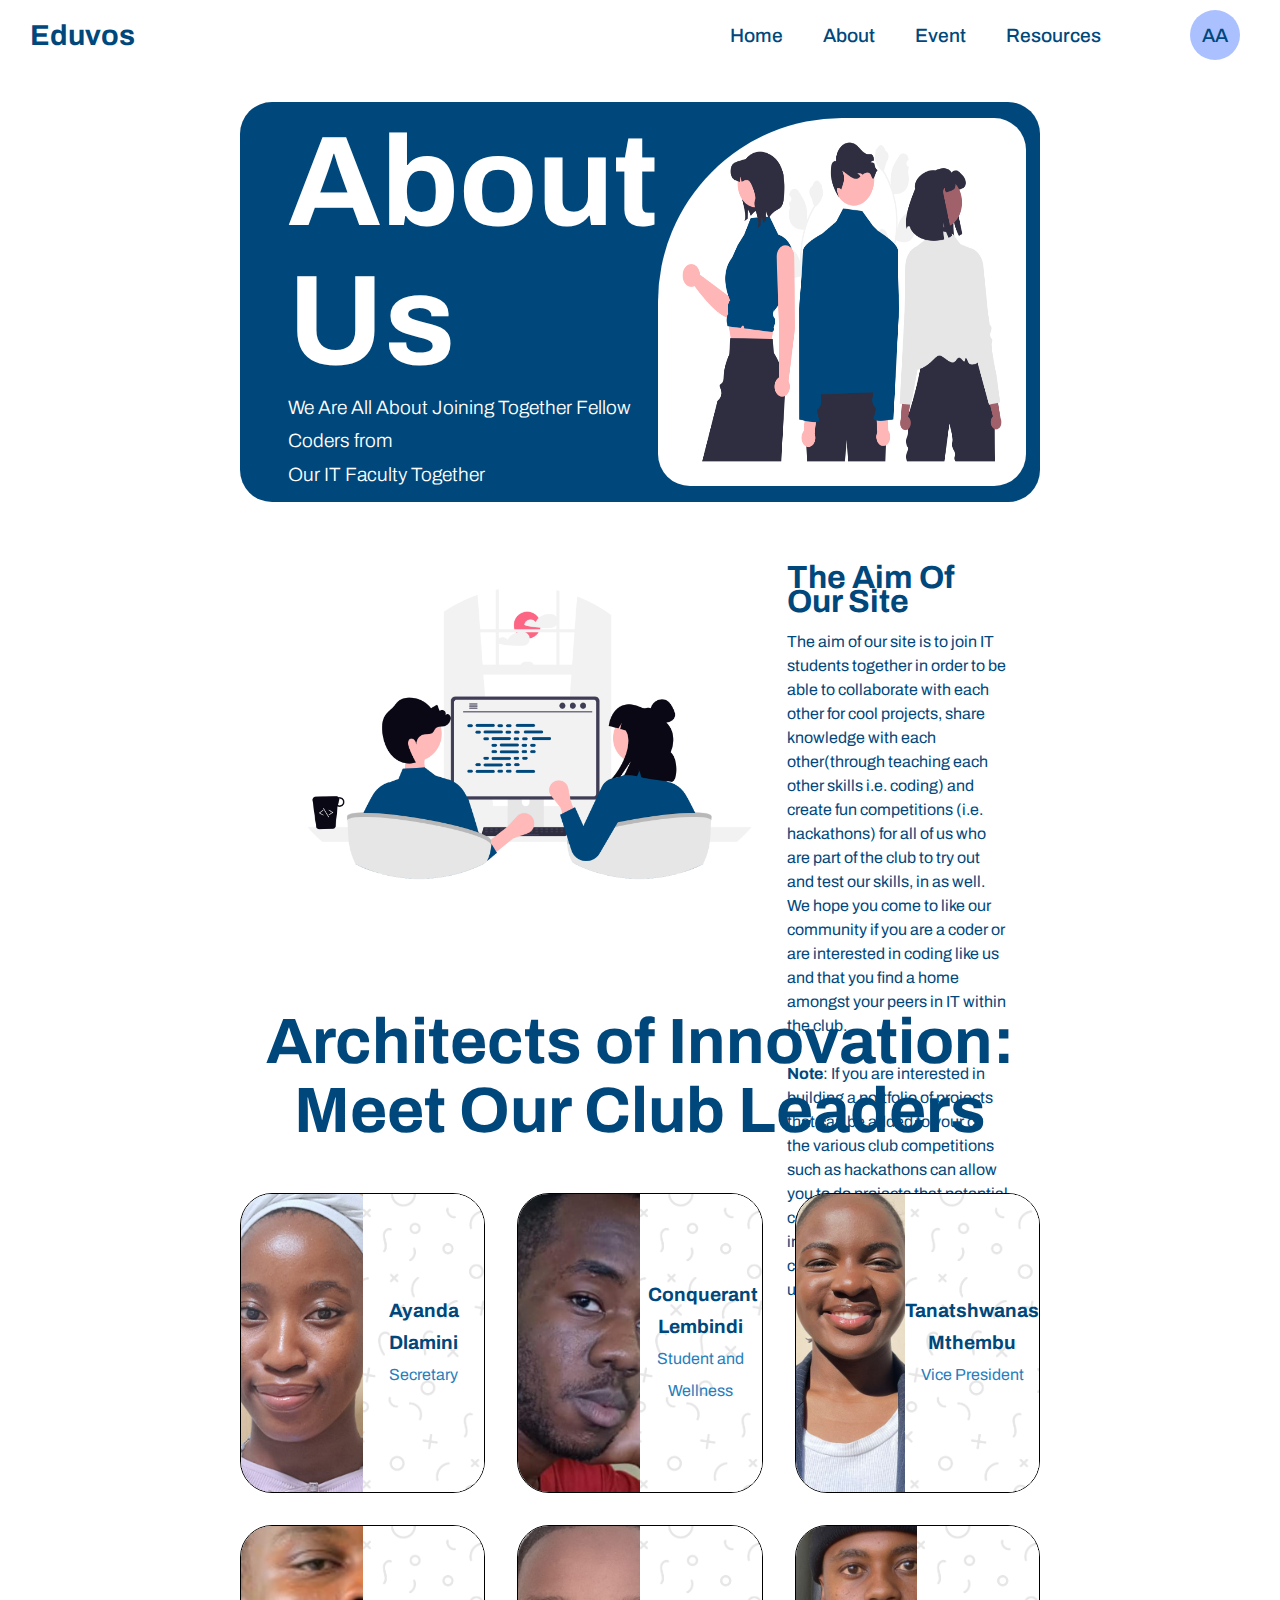
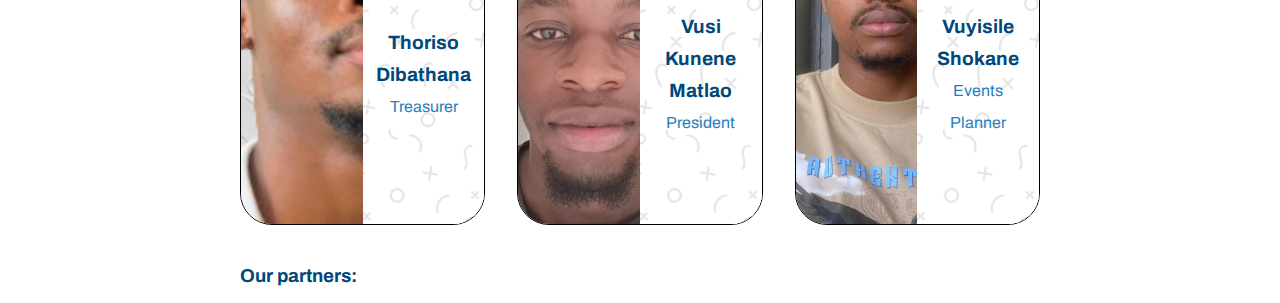
==== About_Page.html @ 93da9a8c "Updated - Leaders Grid Design" ====
<!DOCTYPE html>
<html lang="en">
<head>
    <link rel="preconnect" href="https://fonts.googleapis.com">
    <link rel="preconnect" href="https://fonts.gstatic.com" crossorigin>
    <link href="https://fonts.googleapis.com/css2?family=Archivo:ital,wght@0,100..900;1,100..900&family=Jost:ital,wght@0,100..900;1,100..900&family=Macondo&family=Nunito+Sans:ital,opsz,wght@0,6..12,200..1000;1,6..12,200..1000&family=Pacifico&display=swap" rel="stylesheet">
        <link rel="stylesheet" href="./Styles/Global.css">
        <link rel="stylesheet" href="./Styles/About_Page.css">
        <link href='https://unpkg.com/boxicons@2.1.4/css/boxicons.min.css' rel='stylesheet'>
    
        <meta charset="UTF-8">
        <meta name="viewport" content="width=device-width, initial-scale=1.0">
        <title>Event Page</title>
</head>
<body>
    <!-- This will appear if loading takes a while -->
    <div class="loadingScreen">
        <span class="item1"></span>
        <span class="item2"></span>
        <span class="item3"></span>
        <span class="item4"></span>
    </div>

    <main id="content">
    <!-- The Main Page Navigation -->
    <body>
        
        <header>
            <nav class="main-Navigation">
                <h2 class="logo">Eduvos</h2>
    
                <div class="nav-container">
                    <ul class="desktop-navigation">
                        <a href="./index.html" class="nav-button">Home</a>
                        <a href="./About_Page.html" class="nav-button">About</a>
                        <a href="./Event_Page.html" class="nav-button">Event</a>
                        <a href="./Resource_Page.html" class="nav-button">Resources</a>
                    </ul>
    
                    <div class="userProfile">AA</div>
                </div>
            </nav>
        </header>
    
    <section class="about-section">
        <div class="about-description-wrapper">
            <div class="about-text-container">
                <h1 class="about-h1">About Us</h1>
            <h2 class="about-description"> We Are All About Joining Together Fellow Coders from <br> Our IT Faculty Together</h2>
            </div>
            <img class="about-people-img" src="Resources/Images/about-people.png" alt="">
        </div>
        <div class="aim-description-wrapper">
                <img src="Resources/Images/about-collab.png" alt="image of a group of people coding around a table">
                <div class="aim-text-container">
                    <h3>The Aim Of Our Site</h3>
        
                <p>The aim of our site is to join IT students together in order to be able to collaborate with each other 
                    for cool projects, share knowledge with each other(through teaching each other skills i.e. coding) and
                    create fun competitions (i.e. hackathons) for all of us who are part of the club to try out and test our skills,
                    in as well. We hope you come to like our community if you are a coder or are interested in coding like us
                    and that you find a home amongst your peers in IT within the club.
                </p>
                <!-- use css to underline and wrap the following paragraph tag in a box and add a different font and colour 
                to the info in the tag below-->
                <br>
                <p><b>Note</b>: If you are interested in building a portfolio of projects that can be added to your cv the various
                    club competitions such as hackathons can allow you to do projects that potential companies might
                    like. If you are interested in entering any of the competitions that are upcoming, 
                    <a class="event-link" href="./Event_Page.html" >please click this link.</a>
                </p>
                </div>
        </div>
    
        <div class="leaders-display-section">
            <h2>Architects of Innovation: <br> Meet Our Club Leaders</h2>
    <!-- Please edit the structure of the following images below into rows and columns so that it looks tidier-->
           <div class="leaders-grid-wrapper">
                <div class="club-member">
                    <div class="club-member-info">
                        <p class="club-member-name">
                            Ayanda Dlamini
                        </p>
                        <p class="role">
                            Secretary
                        </p>
                    </div>
                    <div class="leader-image-container">
                        <img src="./Resources/Images/Ayanda Dlamini - Secretary.jpeg" alt="Ayanda Dlamini, Secratary">
                   </div>
                </div>
                <div class="club-member">
                    <div class="club-member-info">
                        <p class="club-member-name">
                            Conquerant Lembindi
                        </p>
                        <p class="role">
                            Student and Wellness
                        </p>
                    </div>
                    <div class="leader-image-container">
                        <img src="./Resources/Images/Conquerant Lembindi - Student and Wellness.jpeg" alt="Conquerant Lembindi, Student and Wellness">
                   </div>
                </div>
                <div class="club-member">
                    <div class="club-member-info">
                        <p class="club-member-name">
                            Tanatshwanashe Mthembu
                        </p>
                        <p class="role">
                            Vice President
                        </p>
                    </div>
                    <div class="leader-image-container">
                        <img src="./Resources/Images/Tanatswanashe Mthembu - Vice President.jpeg" alt="Tanatshwanashe Mthembu, Vice President">
                   </div>
                </div>
                <div class="club-member">
                    <div class="club-member-info">
                        <p class="club-member-name">
                            Thoriso Dibathana
                        </p>
                        <p class="role">
                            Treasurer
                        </p>
                    </div>
                    <div class="leader-image-container">
                        <img src="./Resources/Images/Thoriso Dibatana - Treasurer.jpeg" alt="Thoriso Dibathana, Treasurer">
                   </div>
                </div>
                <div class="club-member">
                    <div class="club-member-info">
                        <p class="club-member-name">
                            Vusi Kunene Matlao
                        </p>
                        <p class="role">
                            President
                        </p>
                    </div>
                    <div class="leader-image-container">
                        <img src="./Resources/Images/Vusi Kunene Matlou - President.jpeg" alt="Vusi Kunene Matlao, President">
                   </div>
                </div>
                <div class="club-member">
                    <div class="club-member-info">
                        <p class="club-member-name">
                            Vuyisile Shokane
                        </p>
                        <p class="role">
                            Events Planner
                        </p>
                    </div>
                    <div class="leader-image-container">
                        <img src="./Resources/Images/Vuyisile Shokane - Events Planner.jpeg" alt="Vuyisile Shokane, Events Planner">
                   </div>
                </div>
           </div>
        </div>
        <div>
          <h3>Our partners:</h3><br>
          <!--Add our images of Eduvos Uni's partners in the form of Lee's carousel so that it looks aestetically clean-->
          <!-- <a href="https://www.awsacademy.com/login?ec=302&startURL=%2F" target="_blank" >
            <img src="./Resources/Images/image.jpg" alt="AWS Academy Logo"></a>
    
            <a href="https://www.accaglobal.com/gb/en.html" target="_blank"> <img src="./Resources/Images/ACCA Gold Partner.png" alt="Logo of ACCA Gold"></a>
    
            <a href="https://www.aicpa-cima.com/" target="_blank"> <img src="./Resources/Images/CIMA Partner.jpg" alt="Logo of Cima"></a>
    
            <a href="https://www.comptia.org/" target="_blank"> <img src="./Resources/Images/CompTia Partner.jpg" alt="Logo of Comptia"></a>
    
            <a href="https://www.iab.org.uk/" target="_blank"> <img src="./Resources/Images/iab Partner.jpg" alt="Logo of iab"></a>
    
            <a href="https://www.icitp.org.za/" target="_blank"> <img src="./Resources/Images/ICITP Partner.png" alt="Logo of ICTITP"></a>
    
            <a href="https://www.iitpsa.org.za/" target="_blank"> <img src="./Resources/Images/IITPSA Partner.png" alt="Logo of IITPSA"></a>
    
            <a href="https://www.accaglobal.com/africa/en.html" target="_blank"> <img src="./Resources/Images/ACCA Sponsor.png" alt="Logo of ACCA sponsor"></a> -->
        </div>
    </main>
    </section>

    <ul class="mobile-navigation">
        <a href="./index.html"><i class='bx bxs-home-alt-2'></i></a>
        <a href="./About_Page.html"><i class='bx bxs-book-reader'></i></a>
        <a href="./Event_Page.html"><i class='bx bxs-calendar-event'></i></a>
        <a href="./Resource_Page.html"><i class='bx bxs-widget'></i></a>
    </ul>
</body>
<script type="module" src="./Scripts/Global.js"></script>
<script type="module" src="./Scripts/Home_Page.js"></script>
</html>
---- Styles/Global.css ----
:root{
    --primary-color: #00487C;
    --secondary-color: #267EBD;
    --tertiary-color: #4BB3FD;
    --quaternary-color: #D7EBBA;
    --quinary-color: #f5ffca;
    --senary-color: #feffb4;

    --primary-color-dark: #00223A;
    --mid-secondary-color:#002743;
}

*{
    margin: 0;
    padding: 0;
}

a{
    text-decoration: none;
    color: inherit;
}

body{
    color: var(--primary-color);
    font-family: archivo;
    justify-content: center;

}

::-webkit-scrollbar{
    background: var(--primary-color);
    width: 12px;
}

::-webkit-scrollbar-thumb{
    background: var(--primary-color-dark);
}


header{
    width: 100%;
}

nav{
    display: flex;
    justify-content: space-between;
    align-items: center;

    color: var(--primary-color);
    font-size: 1.2em;
    font-weight: 500;

    width: 100%;
    height: 70px;
}

nav h2{
    padding-left: 30px;
}

nav ul{
    display: flex;
    height: 100%;
    list-style: none;
    gap: 20px;
    align-items: center;
}

nav ul a{
    position: relative;
    align-content: center;

    color: inherit;
    text-decoration: none;
    padding: 10px;
    cursor: pointer;
    height: 100%;

    overflow: hidden;
}

nav ul a:before{
    content: "";

    position: absolute;
    bottom: 0;
    left: -100%;
    width: 100%;
    height: 4px;
    background: var(--primary-color);

    transition: 0.5s;
}

nav ul a:after{
    content: "";

    position: absolute;
    bottom: 5px;
    left: 100%;
    width: 100%;
    height: 4px;
    background: var(--tertiary-color);

    transition: 0.5s;
}

nav ul a:hover:before,
nav ul a:hover:after{
    left: 0;
    transition: 0.5s;
}

.nav-container{
    display: flex;
    justify-content: space-around;
    /* background: red; */
    align-items: center;
    width: 600px;
    height: 100%;
}

nav .userProfile{
    background: #abc0ff;
    text-align: center;
    align-content: center;
    height: 50px;
    width: 50px;
    border-radius: 50%
}

.mobile-navigation,
.mobile-welcome-Section{
    display: none;
}
/* ---------------------------------------------------------------- */


.loadingScreen{
    position: fixed;
    background: white;
    width: 100%;
    height: 100vh;
    align-content: center;
    justify-items: center;

    z-index: 100;
}

span{
    position: absolute;
    left: 50%;

    display: block;
    width: 20px;
    height: 20px;
    border-radius: 50%;

    animation: load 2s infinite ease-in-out;
}

.item1{
    background: var(--primary-color);
    animation-delay: -1.5s;
}

.item2{
    background: var(--primary-color-dark);
    animation-delay: -1s;
}

.item3{
    background: var(--primary-color);
    animation-delay: -0.5s;
}

.item4{
    background: var(--primary-color-dark);
    animation-delay: 0s;
}

@keyframes load {
    0%{
        transform: translate(0%);
        border-radius: 50%;
    }
    25%{
        transform: translate(150%) scale(0.5);
        border-radius: 0%;
    }
    50%{
        transform: translate(150%, 150%);
        border-radius: 50%;
    }
    75%{
        transform: translate(0, 150%) scale(0.5);
        border-radius: 0%;
    }
}

/* ------------------------------------------------------ */

@media (width <= 500px){

    body {
        padding-bottom: 16dvh;
    }

    nav{
        position: static;
        display: none;
    }

    nav h2,
    nav .userProfile{
        display: none;
    }

    .desktop-navigation{
        display: none;
    }

    .mobile-navigation {
        position: fixed;
        bottom: 0%;
        left: 0;
        width: 100dvw;
        height: 10dvh;
        background: #ffffff;
        display: flex;
        gap: 5px;
        transition: 2s;
        z-index: 1000; 
    }

    /* Space out the icons */
    .mobile-navigation a {
        width: 100%;
        height: 100%;
        display: flex;
        align-items: center;
        justify-content: center;
        text-align: center;
        font-size: 2em;
    }

    nav ul a::before,
    nav ul a::after{
        display: none;
    }

}
---- Styles/About_Page.css ----
*{
    box-sizing: border-box;
    /* border: 1px solid red; */
}

body{
    width: 100%;
    overflow-x: hidden;
}


.about-section{
    width: 100%;
    padding-inline: 15rem;
    margin-top: 2rem;
    grid-area: 2rem;
    height: 100vh;
}

.about-h1{
    font-size: 8rem;
}

.about-description-wrapper{
    display: flex;
    width: 100%;
    height: 400px;
    justify-content: space-between;
    align-items: center;
    background-color: var(--primary-color);
    color: #fff;
    border-radius: 2rem;
    padding: 1rem;
    padding-left: 3rem;
}

.about-text-container{
    display: flex;
    flex-direction: column;
}

.about-people-img {
    position: relative;
    display: block;
    max-width: 100%;
    height: 100%;
    aspect-ratio: 1;
    border-radius: 50% 2rem 2rem;
}

.event-link{
    color: var(--secondary-color);
}

.about-description{
    font-weight: 300;
    line-height: 2.1rem;
    font-size: 1.2rem;
}

.aim-description-wrapper{
    height: 400px;
    display: flex;
    justify-content: space-between;
    padding: 2rem;
    margin-top: 2rem;
}

.aim-text-container{
    line-height: 1.5rem;
}

.aim-text-container h3{
    font-size: 2rem;
    margin-bottom: 1rem;
}
.leaders-grid-wrapper{
    width: 100%;
    display: grid;
    grid-template-columns: repeat(3, 1fr);
    grid-template-rows: repeat(2, 300px);
    justify-items: center;
    gap: 2rem;
}

.leaders-display-section{
    display: flex;
    flex-direction: column;
    justify-content: center;
    align-items: center;
    width: 100%;
    margin-top: 2rem;
    height: 100vh;
    /* scroll-snap-align: start; */
}

.leaders-display-section h2{
    font-size: 4rem;
    text-align: center;
    margin-bottom: 3rem;
}

.club-member{
    width: 100%;
    height: 100%;
    display: flex;
    position: relative;
    border: 1px solid #000;
    overflow: hidden;
    border-radius: 2rem;
}

.club-member:nth-child(3) .leader-image-container{
    width: 45%;
}

.club-member:nth-child(3) .club-member-info{
    max-width: 55%;
    padding: 0;
}

.leader-image-container{
    overflow: hidden;
    position: absolute;
    width: 50%;
    height: 100%;
    top: 0;
    left: 0;
    display: flex;
    justify-content: center;
    align-items: center;
}

.club-member-info{
    position: absolute;
    max-width: 50%;
    height: 100%;
    top: 0;
    right: 0;
    display: flex;
    flex-direction: column;
    justify-content: center;
    align-items: center;
    color: #fff;
    padding: 0.5rem;
    line-height: 2rem;
    text-align: center;
    text-wrap: wrap;
    background-image: url(/Resources/Images/about-doodle.png);
    background-position: center;
    background-size: cover;
    background-blend-mode: lighten;
}

.club-member-info::before{
    position: absolute;
    content: "";
    inset: 0;
    background-color: #fff;
    opacity: 0.9;
    z-index: 1;
}

.club-member-name{
    color: var(--primary-color);
    font-weight: 700;
    font-size: larger;
    width: 100%;
    z-index: 5;
}

.role{
    color: var(--secondary-color);
    z-index: 5;
}

.leader-image-container img{
    object-fit: cover;
    transform: scale(0.4);
}
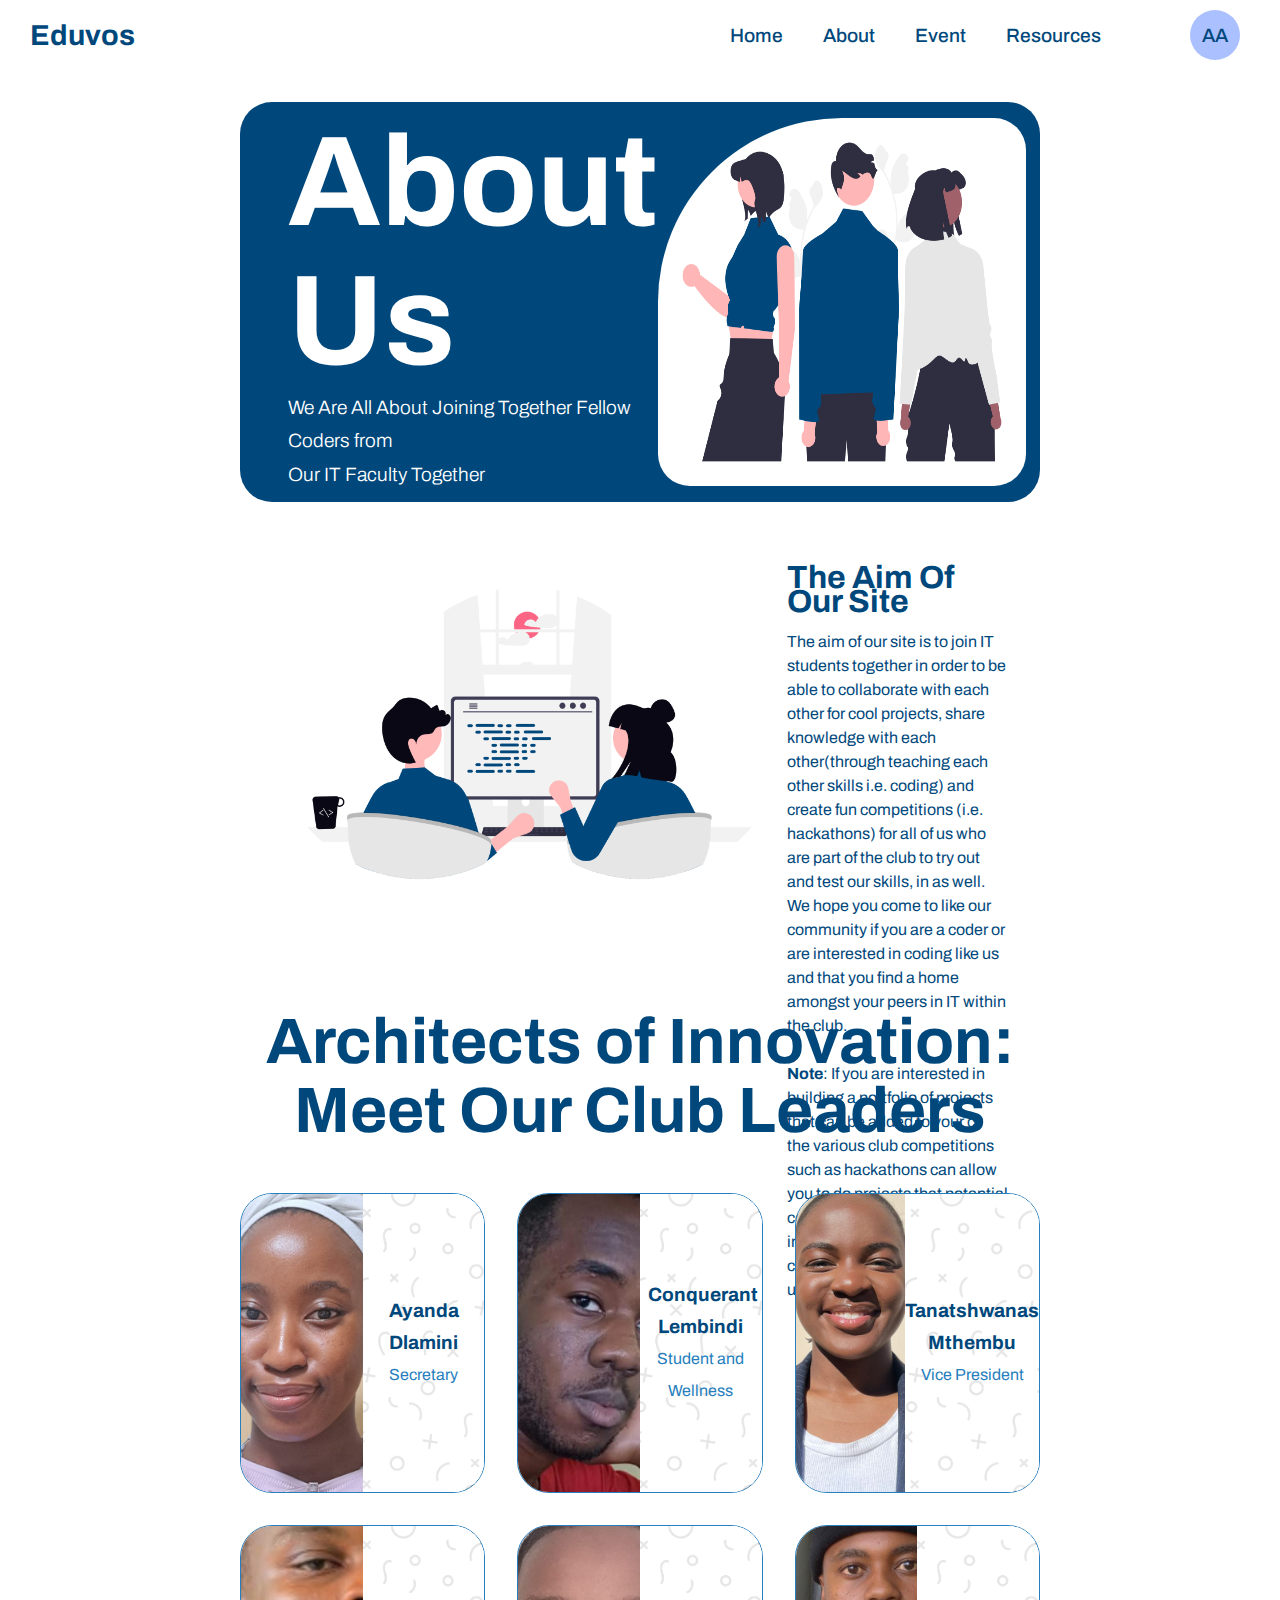
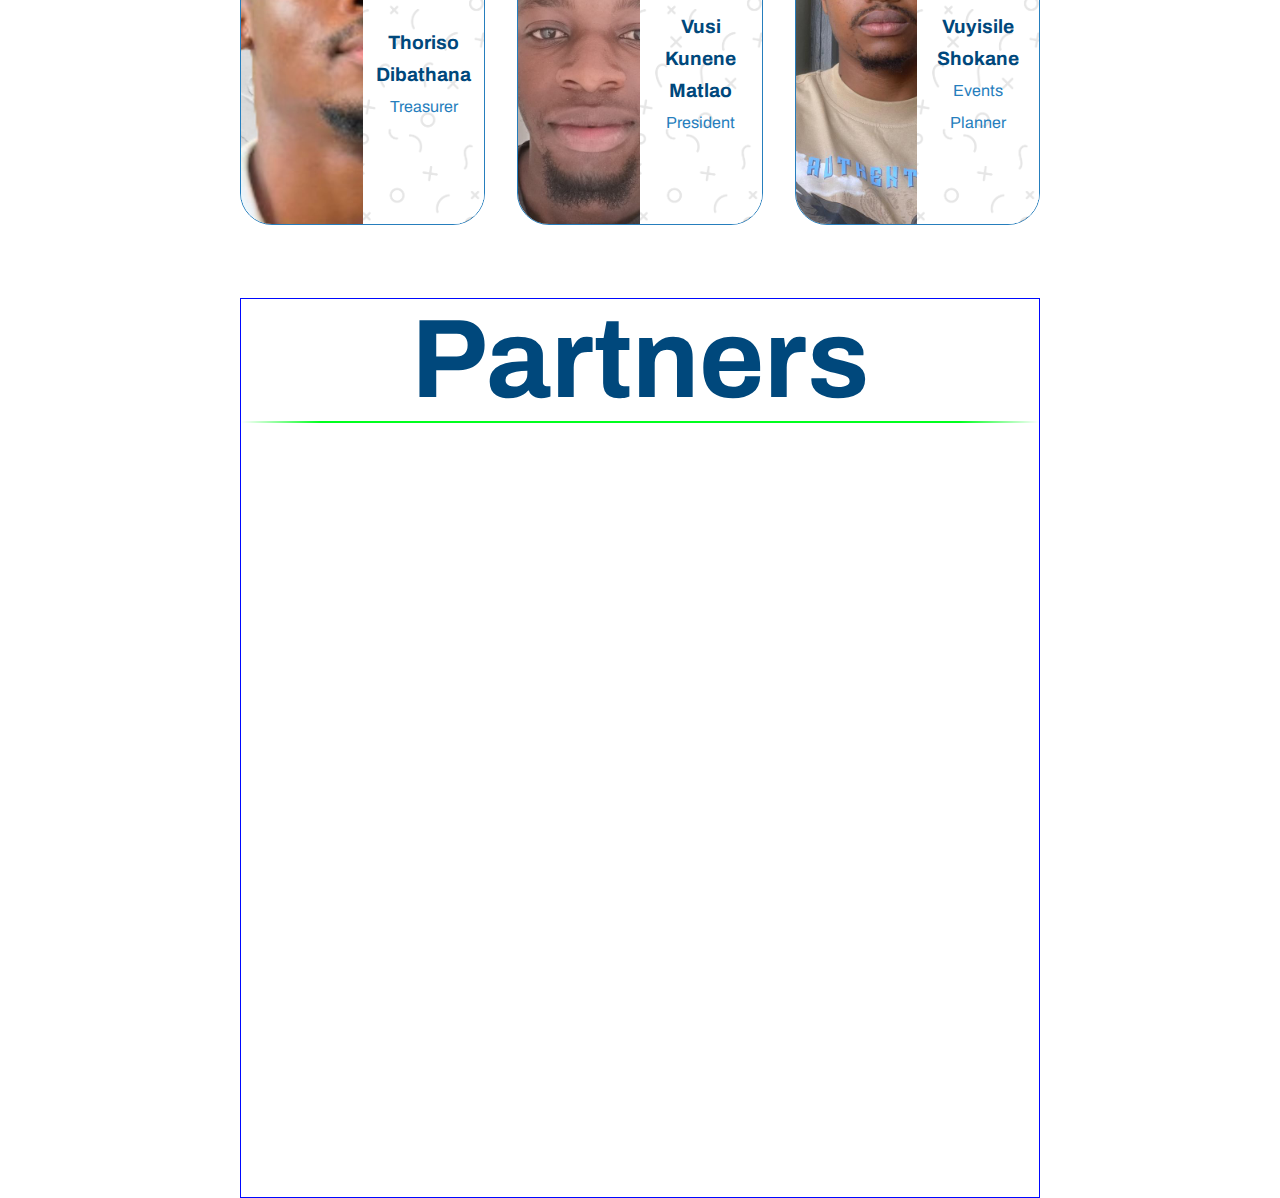
==== commit ce779c10: "Added - Sponsors" ====
--- a/About_Page.html
+++ b/About_Page.html
@@ -157,26 +157,37 @@
                 </div>
            </div>
         </div>
-        <div>
-          <h3>Our partners:</h3><br>
-          <!--Add our images of Eduvos Uni's partners in the form of Lee's carousel so that it looks aestetically clean-->
-          <!-- <a href="https://www.awsacademy.com/login?ec=302&startURL=%2F" target="_blank" >
-            <img src="./Resources/Images/image.jpg" alt="AWS Academy Logo"></a>
-    
-            <a href="https://www.accaglobal.com/gb/en.html" target="_blank"> <img src="./Resources/Images/ACCA Gold Partner.png" alt="Logo of ACCA Gold"></a>
-    
-            <a href="https://www.aicpa-cima.com/" target="_blank"> <img src="./Resources/Images/CIMA Partner.jpg" alt="Logo of Cima"></a>
-    
-            <a href="https://www.comptia.org/" target="_blank"> <img src="./Resources/Images/CompTia Partner.jpg" alt="Logo of Comptia"></a>
-    
-            <a href="https://www.iab.org.uk/" target="_blank"> <img src="./Resources/Images/iab Partner.jpg" alt="Logo of iab"></a>
-    
-            <a href="https://www.icitp.org.za/" target="_blank"> <img src="./Resources/Images/ICITP Partner.png" alt="Logo of ICTITP"></a>
-    
-            <a href="https://www.iitpsa.org.za/" target="_blank"> <img src="./Resources/Images/IITPSA Partner.png" alt="Logo of IITPSA"></a>
-    
-            <a href="https://www.accaglobal.com/africa/en.html" target="_blank"> <img src="./Resources/Images/ACCA Sponsor.png" alt="Logo of ACCA sponsor"></a> -->
-        </div>
+        <section class="partners-section">
+            <h1 class="partners-title">Partners</h1>
+                <div class="carousel">
+                    <div class="carousel-container">
+                        <div class="carousel-slide" style="--position: 1">
+                            <a href="https://www.awsacademy.com/login?ec=302&startURL=%2F" target="_blank" ><img src="./Resources/Images/image.jpg" alt="AWS Academy Logo"></a>
+                        </div>
+                        <div class="carousel-slide"  style="--position: 2">
+                            <a href="https://www.accaglobal.com/gb/en.html" target="_blank"> <img src="./Resources/Images/ACCA Gold Partner.png" alt="Logo of ACCA Gold"></a>
+                        </div>
+                        <div class="carousel-slide"  style="--position: 3">
+                            <a href="https://www.aicpa-cima.com/" target="_blank"> <img src="./Resources/Images/CIMA Partner.jpg" alt="Logo of Cima"></a>
+                        </div>
+                        <div class="carousel-slide"  style="--position: 4">
+                            <a href="https://www.comptia.org/" target="_blank"> <img src="./Resources/Images/CompTia Partner.jpg" alt="Logo of Comptia"></a>
+                        </div>
+                        <div class="carousel-slide"  style="--position: 5">
+                            <a href="https://www.iab.org.uk/" target="_blank"> <img src="./Resources/Images/iab Partner.jpg" alt="Logo of iab"></a>
+                        </div>
+                        <div class="carousel-slide"  style="--position: 6">
+                            <a href="https://www.icitp.org.za/" target="_blank"> <img src="./Resources/Images/ICITP Partner.png" alt="Logo of ICTITP"></a>
+                        </div>
+                        <div class="carousel-slide"  style="--position: 7">
+                            <a href="https://www.iitpsa.org.za/" target="_blank"> <img src="./Resources/Images/IITPSA Partner.png" alt="Logo of IITPSA"></a>
+                        </div>
+                        <div class="carousel-slide"  style="--position: 8">
+                            <a href="https://www.accaglobal.com/africa/en.html" target="_blank"> <img src="./Resources/Images/ACCA Sponsor.png" alt="Logo of ACCA sponsor"></a>
+                        </div>
+                    </div>
+                </div>
+        </section>
     </main>
     </section>
 
--- a/Styles/About_Page.css
+++ b/Styles/About_Page.css
@@ -1,6 +1,12 @@
 *{
     box-sizing: border-box;
     /* border: 1px solid red; */
+}
+
+:root{
+    --carousel-width: 300px;
+    --carousel-height: 300px;
+    --partners-quantity: 8;
 }
 
 body{
@@ -105,7 +111,7 @@
     height: 100%;
     display: flex;
     position: relative;
-    border: 1px solid #000;
+    border: 1px solid var(--secondary-color);
     overflow: hidden;
     border-radius: 2rem;
 }
@@ -177,4 +183,64 @@
 .leader-image-container img{
     object-fit: cover;
     transform: scale(0.4);
-} +} 
+
+.partners-section{
+    width: 100%;
+    height: 100vh;
+    margin-top: 2rem;
+    border: 1px solid;
+    border: 1px solid rgb(0, 8, 255);
+}
+
+.carousel{
+    width: 100%;
+    height: 200px;
+    mask-image: linear-gradient(
+        to right,
+        transparent,
+        black 10% 90%,
+        transparent
+    );
+}
+
+.carousel .carousel-container{
+    display: flex;
+    width: 100%;
+    min-width: calc(var(--carousel-width) * var(--partners-quantity));
+    position: relative;
+    border: solid 1px rgb(0, 255, 30);
+
+}
+
+.carousel:hover .carousel-slide{
+    animation-play-state: paused!important;
+
+}
+
+.carousel .carousel-container .carousel-slide{
+    width: var(--carousel-width);
+    height: var(--carousel-height);
+    position: absolute;
+    left: 100%;
+    animation: autoRun 20s linear infinite;
+    animation-delay: calc((20s / var(--partners-quantity)) * (var(--position) - 1));
+}
+
+.carousel .carousel-container .carousel-slide img{
+    width: 100%;
+}
+
+
+.partners-title{
+    font-size: 7rem;
+    text-align: center;
+}
+@keyframes autoRun{
+    from{
+        left: 100%;
+    }
+    to{
+        left: calc(var(--carousel-width) * -1);
+    }
+}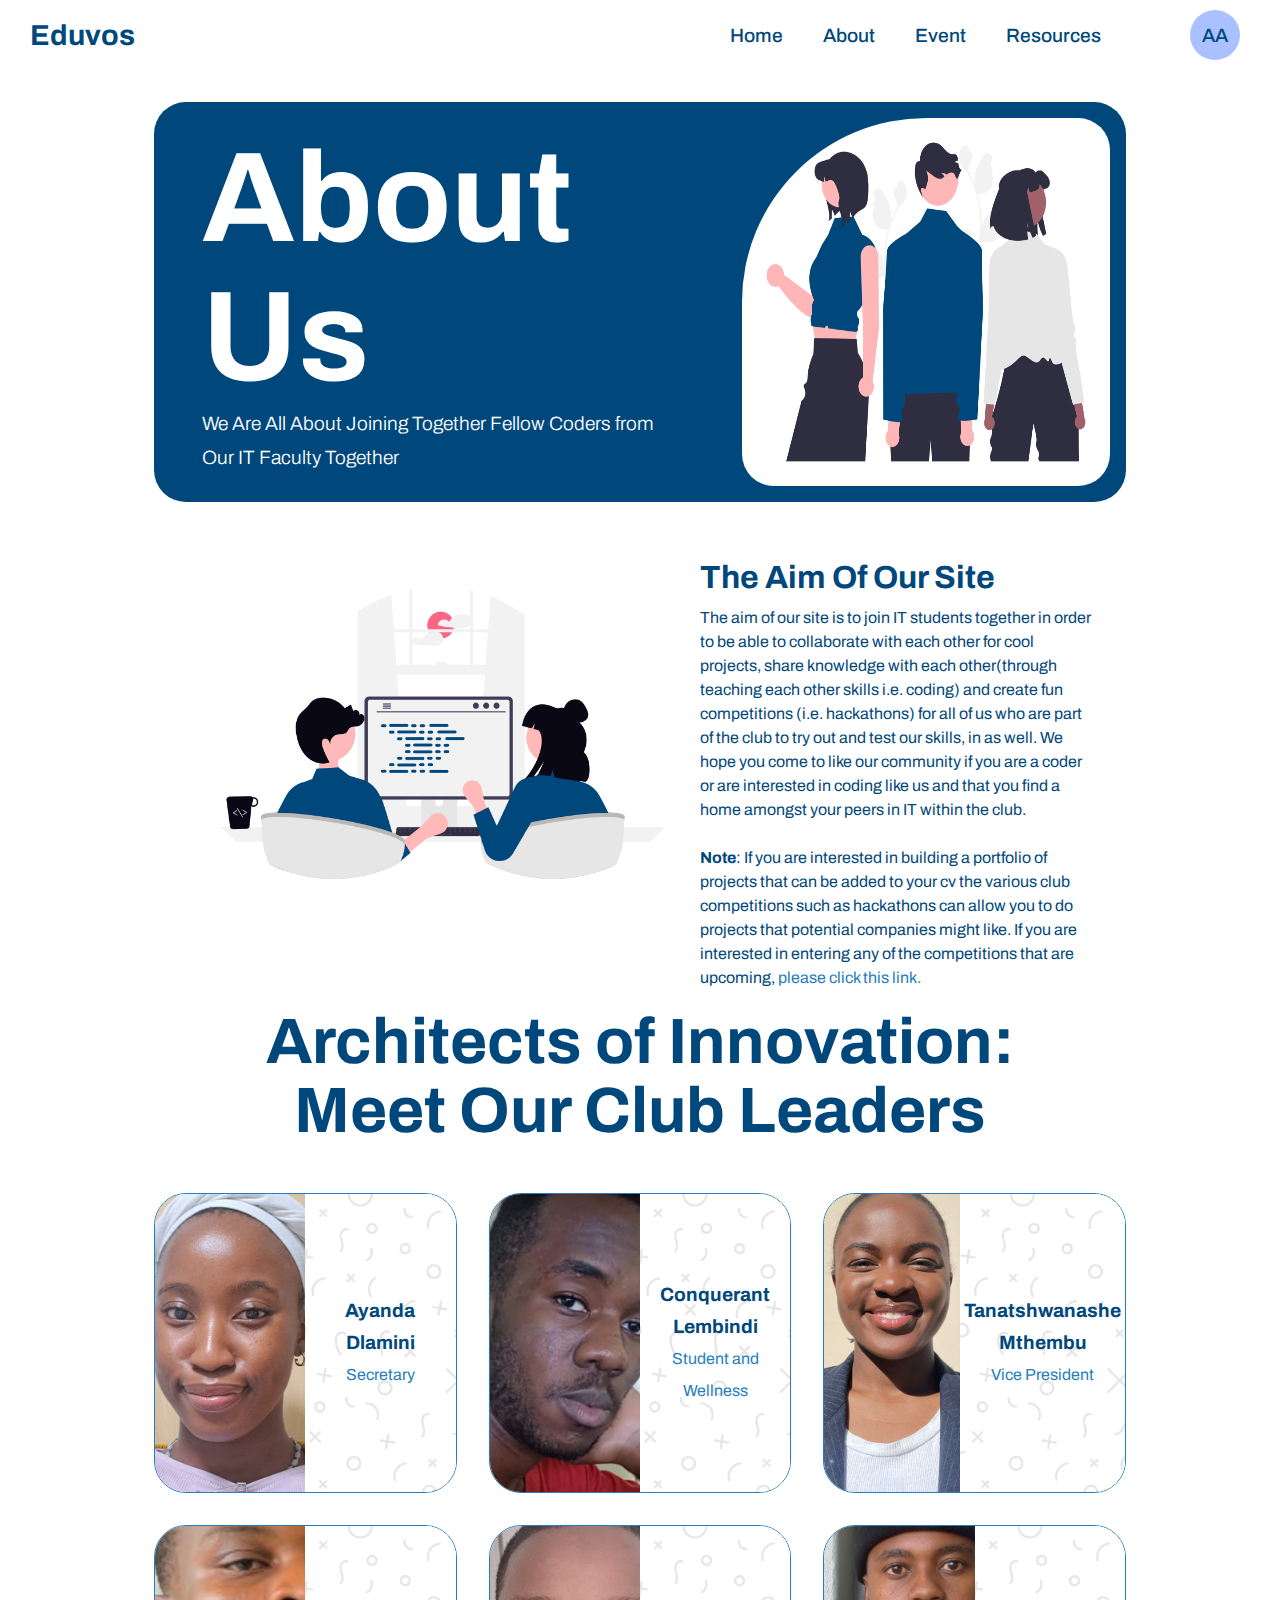
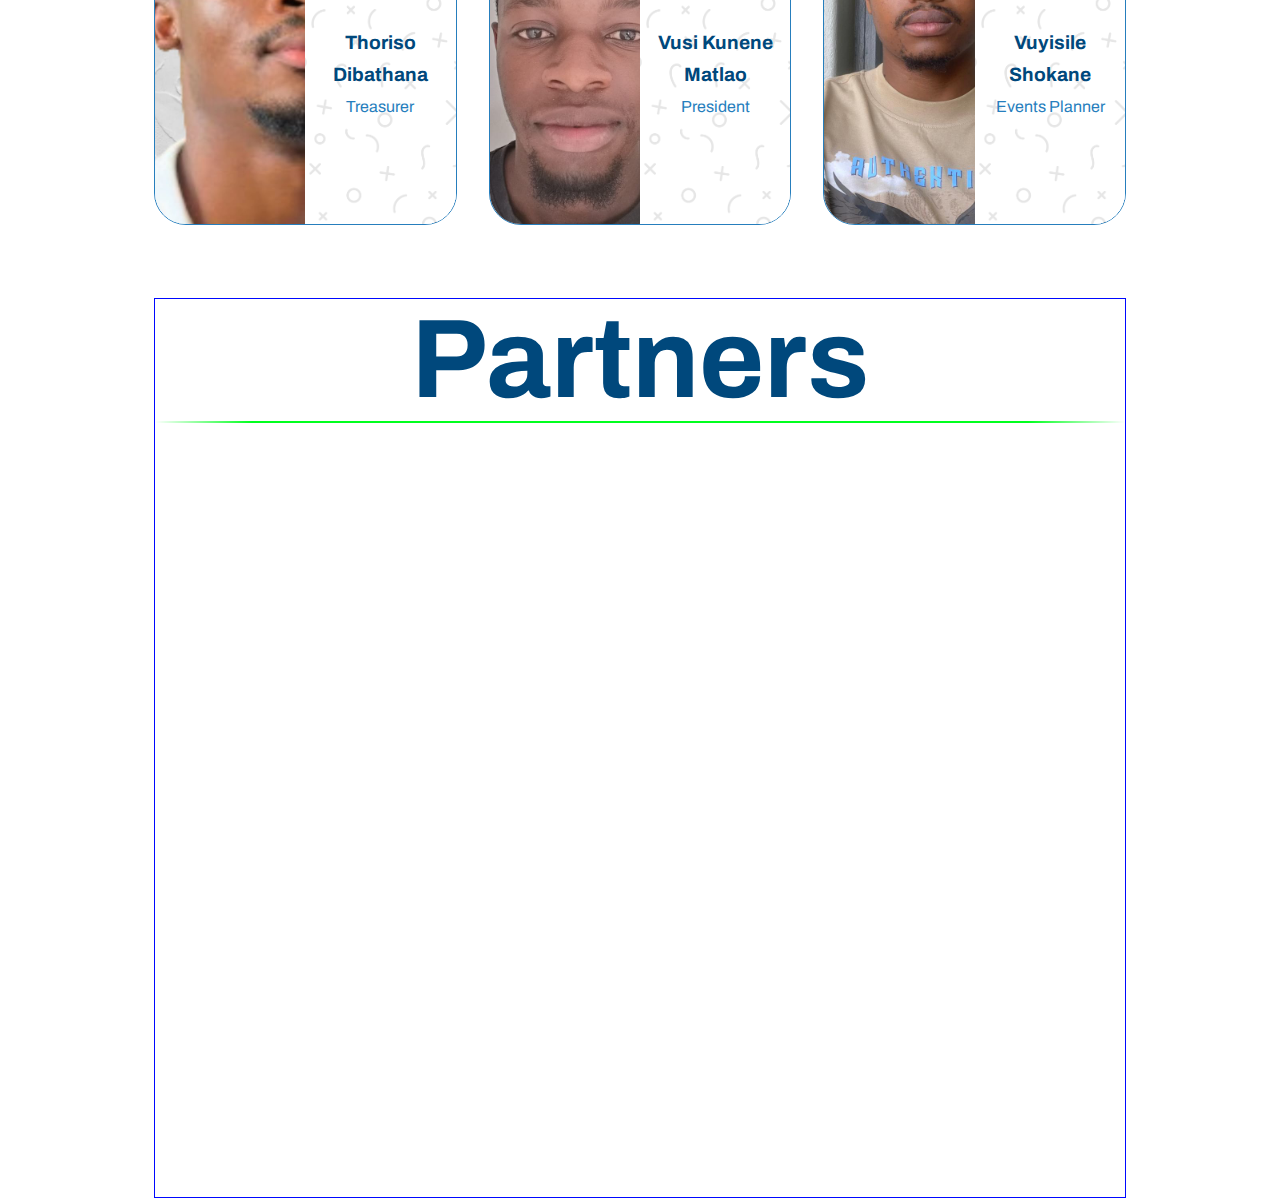
==== commit 7d388564: "Update - Added Footer" ====
--- a/About_Page.html
+++ b/About_Page.html
@@ -188,8 +188,20 @@
                     </div>
                 </div>
         </section>
+        
+    </section>
+
+        <!-- <footer>
+            <h1>The Coding Club</h1>
+            <ul><a href="https://www.tiktok.com/@codingclub404"><i class='bx bxl-tiktok'></i></a>
+                <a href="https://www.linkedin.com/in/coding-club-3841b1349"><i class='bx bxl-linkedin'></i></a>
+                <a href="https://github.com/CODINGCLUB404"><i class='bx bxl-github'></i></a>
+                <a href="https://www.instagram.com/codingclub404?igsh=MTB4amQzNWxnZDgzeg=="><i class='bx bxl-instagram-alt'></i></a>
+            </ul>
+
+            <p>"Where every line of code is a step toward innovation, and every challenge is a lesson in perseverance. The only limit is the one you refuse to push beyond." <br> - A coding club member</p>
+        </footer> -->
     </main>
-    </section>
 
     <ul class="mobile-navigation">
         <a href="./index.html"><i class='bx bxs-home-alt-2'></i></a>
--- a/Styles/Global.css
+++ b/Styles/Global.css
@@ -54,6 +54,10 @@
     height: 70px;
 }
 
+.nav-container{
+    height: 100%;
+}
+
 nav h2{
     padding-left: 30px;
 }
@@ -64,6 +68,7 @@
     list-style: none;
     gap: 20px;
     align-items: center;
+
 }
 
 nav ul a{
@@ -72,7 +77,7 @@
 
     color: inherit;
     text-decoration: none;
-    padding: 10px;
+    padding: 0px 10px;
     cursor: pointer;
     height: 100%;
 
@@ -88,7 +93,7 @@
     width: 100%;
     height: 4px;
     background: var(--primary-color);
-
+    z-index: 2;
     transition: 0.5s;
 }
 
@@ -96,11 +101,13 @@
     content: "";
 
     position: absolute;
-    bottom: 5px;
+    bottom: 6px;
     left: 100%;
     width: 100%;
     height: 4px;
     background: var(--tertiary-color);
+
+    z-index: 2;
 
     transition: 0.5s;
 }
@@ -139,15 +146,17 @@
 .loadingScreen{
     position: fixed;
     background: white;
-    width: 100%;
-    height: 100vh;
-    align-content: center;
-    justify-items: center;
-
-    z-index: 100;
-}
-
-span{
+    width: 100dvw;
+    height: 100dvh;
+    
+    display: flex;
+    align-items: center;
+    justify-content: center;
+
+    z-index: 1000;
+}
+
+.loadingScreen span{
     position: absolute;
     left: 50%;
 
@@ -177,6 +186,82 @@
 .item4{
     background: var(--primary-color-dark);
     animation-delay: 0s;
+}
+
+footer{
+    position: relative;
+    width: 100%;
+    height: 400px;
+    background: var(--primary-color-dark);
+    display: grid;
+    grid-template-columns: repeat(2, 1fr);
+    grid-template-rows: repeat(2, 1fr);
+    gap: 20px;
+    color: white;
+}
+
+footer::before{
+    content: '';
+    position: absolute;
+    width: 95%;
+    justify-self: center;
+    height: 2px;
+    background: var(--primary-color);
+    top: 40%;
+    z-index: 1;
+
+}
+
+footer::after{
+    content: '';
+    position: absolute;
+    width: 100%;
+    justify-self: center;
+    height: 90%;
+    background-image: url(../Resources/Images/2Image.jpeg);
+    filter: brightness(25%);
+
+    transform: translateY(-50%);
+    top: 50%;
+}
+
+footer h1{
+    width: 100%;
+    height: 100%;
+    margin-left: 50px;
+    align-content: center;
+    font-size: 3em;
+    z-index: 1;
+}
+
+footer ul{
+    width: 60%;
+    height: 100%;
+
+    justify-self: center;
+    display: flex;
+    align-items: center;
+    justify-content: space-around;
+    z-index: 1;
+
+}
+
+footer ul a{
+    font-size: 2.5em;
+    transition: 300ms;
+}
+
+footer p{
+    width: 80%;
+    line-height: 1.6em;
+    margin-left: 50px;
+    font-size: 1.5em;
+    z-index: 1;
+}
+
+footer ul a:hover{
+    color: var(--secondary-color);
+    scale: 1.5;
 }
 
 @keyframes load {
@@ -249,4 +334,8 @@
         display: none;
     }
 
+    footer{
+        display: none;
+    }
+
 }--- a/Styles/About_Page.css
+++ b/Styles/About_Page.css
@@ -2,6 +2,8 @@
     box-sizing: border-box;
     /* border: 1px solid red; */
 }
+
+
 
 :root{
     --carousel-width: 300px;
@@ -10,14 +12,15 @@
 }
 
 body{
-    width: 100%;
+    width: 100dvw;
     overflow-x: hidden;
 }
 
 
 .about-section{
-    width: 100%;
-    padding-inline: 15rem;
+
+    width: 100%;
+    padding-inline: 12vw;
     margin-top: 2rem;
     grid-area: 2rem;
     height: 100vh;
@@ -48,7 +51,7 @@
 .about-people-img {
     position: relative;
     display: block;
-    max-width: 100%;
+    /* max-width: 100%; */
     height: 100%;
     aspect-ratio: 1;
     border-radius: 50% 2rem 2rem;
@@ -243,4 +246,49 @@
     to{
         left: calc(var(--carousel-width) * -1);
     }
+}
+
+@media (max-width: 768px) {
+
+    .about-description-wrapper{
+        display: flex;
+        width: 100%;
+        height: 400px;
+        justify-content: space-between;
+        align-items: center;
+        background-color: var(--primary-color);
+        color: #fff;
+        border-radius: 2rem;
+        padding: 1rem;
+        padding-left: 3rem;
+    }
+    
+    .about-text-container{
+        display: flex;
+        flex-direction: column;
+    }
+    
+    .about-people-img {
+        position: relative;
+        display: block;
+        /* max-width: 100%; */
+        height: 100%;
+        aspect-ratio: 1;
+        border-radius: 50% 2rem 2rem;
+    }
+
+    .about-h1{
+        font-size: 4rem;
+    }
+    
+    
+    .about-description{
+        font-weight: 300;
+        line-height: 2.1rem;
+        font-size: 1.2rem;
+    }
+    .aim-description-wrapper {
+        display: flex;
+        flex-direction: column;
+    }
 }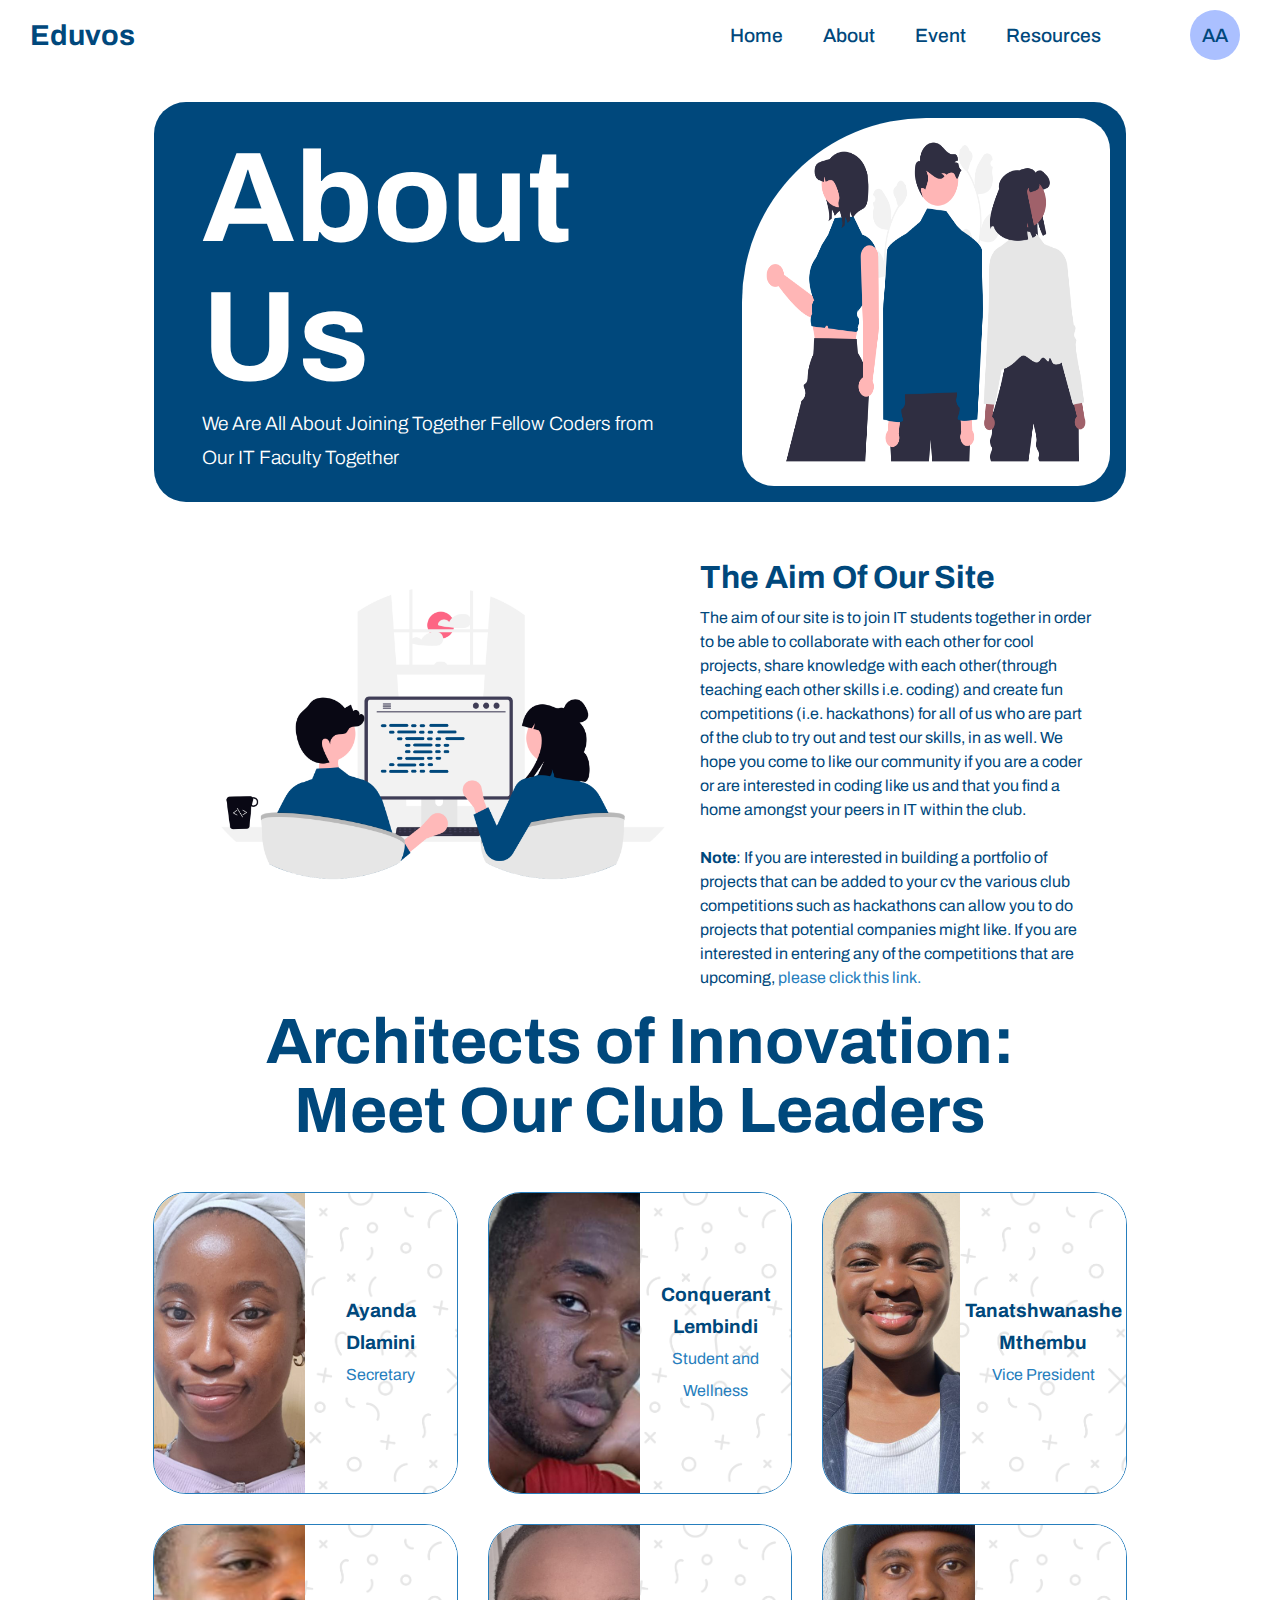
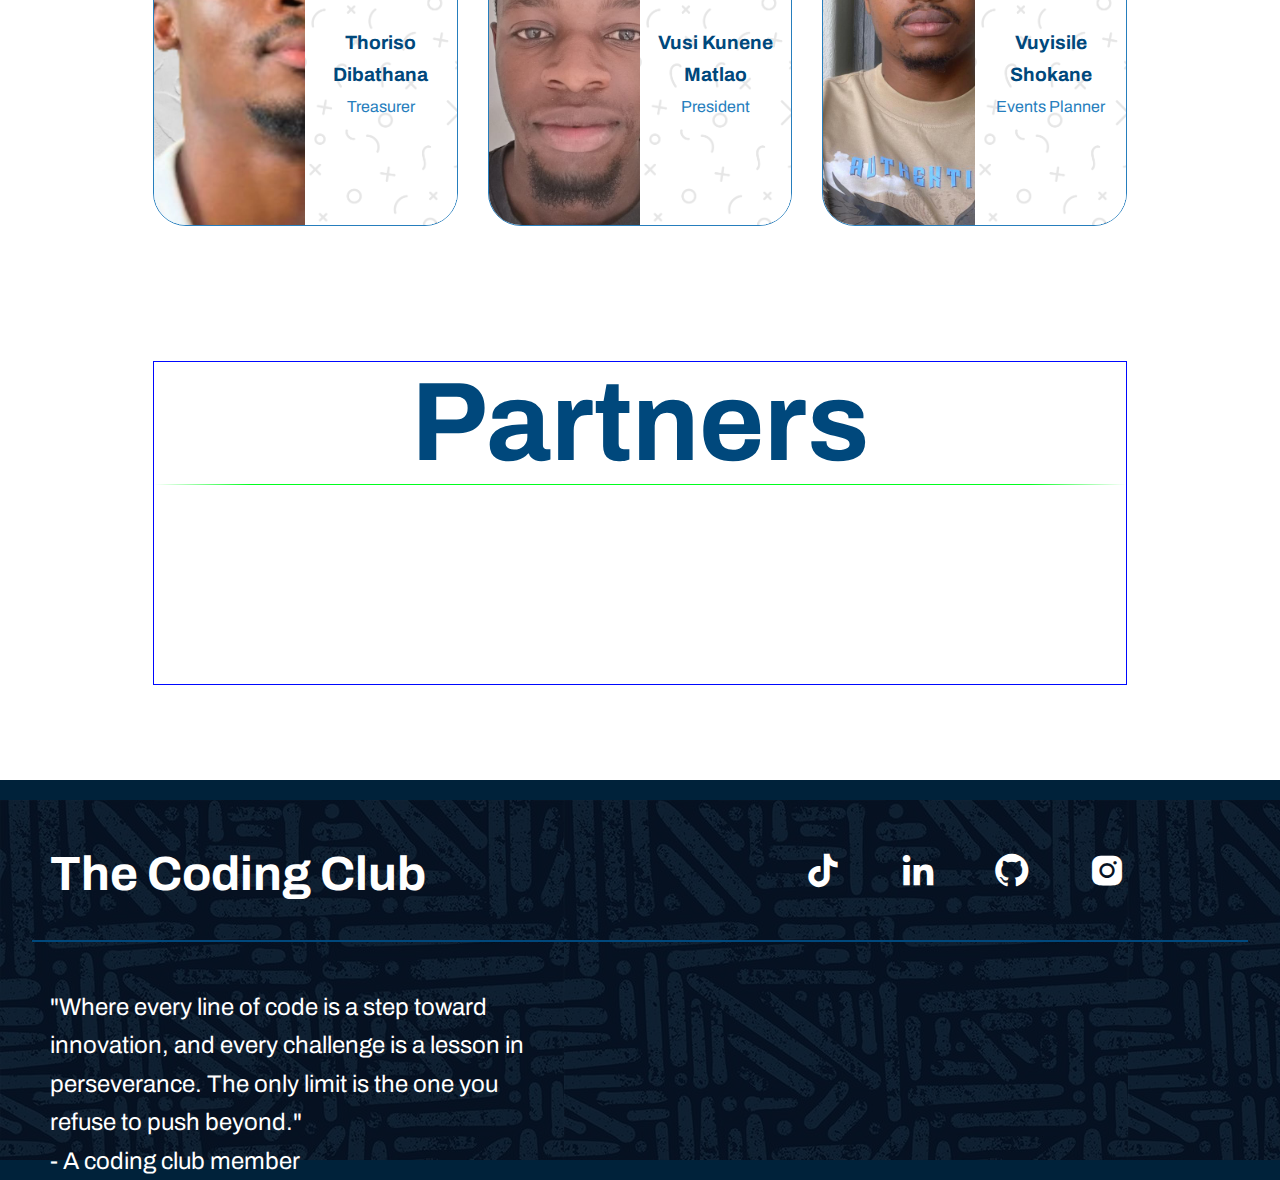
==== commit 10eb1725: "Fixed - Mobile Navigation + All Page - About Page Have Responsiveness" ====
--- a/About_Page.html
+++ b/About_Page.html
@@ -22,9 +22,15 @@
         <span class="item4"></span>
     </div>
 
+    <ul class="mobile-navigation">
+        <a href="./index.html"><i class='bx bxs-home-alt-2'></i></a>
+        <a href="./About_Page.html"><i class='bx bxs-book-reader'></i></a>
+        <a href="./Event_Page.html"><i class='bx bxs-calendar-event'></i></a>
+        <a href="./Resource_Page.html"><i class='bx bxs-widget'></i></a>
+    </ul>
+
     <main id="content">
     <!-- The Main Page Navigation -->
-    <body>
         
         <header>
             <nav class="main-Navigation">
@@ -191,7 +197,7 @@
         
     </section>
 
-        <!-- <footer>
+        <footer>
             <h1>The Coding Club</h1>
             <ul><a href="https://www.tiktok.com/@codingclub404"><i class='bx bxl-tiktok'></i></a>
                 <a href="https://www.linkedin.com/in/coding-club-3841b1349"><i class='bx bxl-linkedin'></i></a>
@@ -200,15 +206,10 @@
             </ul>
 
             <p>"Where every line of code is a step toward innovation, and every challenge is a lesson in perseverance. The only limit is the one you refuse to push beyond." <br> - A coding club member</p>
-        </footer> -->
+        </footer>
     </main>
 
-    <ul class="mobile-navigation">
-        <a href="./index.html"><i class='bx bxs-home-alt-2'></i></a>
-        <a href="./About_Page.html"><i class='bx bxs-book-reader'></i></a>
-        <a href="./Event_Page.html"><i class='bx bxs-calendar-event'></i></a>
-        <a href="./Resource_Page.html"><i class='bx bxs-widget'></i></a>
-    </ul>
+    
 </body>
 <script type="module" src="./Scripts/Global.js"></script>
 <script type="module" src="./Scripts/Home_Page.js"></script>
--- a/Styles/Global.css
+++ b/Styles/Global.css
@@ -156,9 +156,8 @@
     z-index: 1000;
 }
 
-.loadingScreen span{
-    position: absolute;
-    left: 50%;
+span{
+    position: absolute;
 
     display: block;
     width: 20px;
--- a/Styles/About_Page.css
+++ b/Styles/About_Page.css
@@ -1,6 +1,6 @@
 *{
     box-sizing: border-box;
-    /* border: 1px solid red; */
+    /* outline: 1px solid red; */
 }
 
 
@@ -23,7 +23,7 @@
     padding-inline: 12vw;
     margin-top: 2rem;
     grid-area: 2rem;
-    height: 100vh;
+    /* height: 100vh; */
 }
 
 .about-h1{
@@ -114,7 +114,7 @@
     height: 100%;
     display: flex;
     position: relative;
-    border: 1px solid var(--secondary-color);
+    outline: 1px solid var(--secondary-color);
     overflow: hidden;
     border-radius: 2rem;
 }
@@ -190,10 +190,12 @@
 
 .partners-section{
     width: 100%;
-    height: 100vh;
-    margin-top: 2rem;
-    border: 1px solid;
-    border: 1px solid rgb(0, 8, 255);
+    height: min-content;
+    margin: 6rem 0;
+
+    overflow: hidden; 
+    /* Lee: I added overflow hidden to stop view width inconsistencies*/
+    outline: 1px solid rgb(0, 8, 255);
 }
 
 .carousel{
@@ -212,7 +214,7 @@
     width: 100%;
     min-width: calc(var(--carousel-width) * var(--partners-quantity));
     position: relative;
-    border: solid 1px rgb(0, 255, 30);
+    outline: solid 1px rgb(0, 255, 30);
 
 }
 
@@ -249,11 +251,15 @@
 }
 
 @media (max-width: 768px) {
+    .partners-title{
+        font-size: 2em;
+    }
 
     .about-description-wrapper{
         display: flex;
+        flex-direction: column-reverse;
         width: 100%;
-        height: 400px;
+        height: 500px;
         justify-content: space-between;
         align-items: center;
         background-color: var(--primary-color);
@@ -271,9 +277,11 @@
     .about-people-img {
         position: relative;
         display: block;
-        /* max-width: 100%; */
-        height: 100%;
-        aspect-ratio: 1;
+        max-width: 100%;
+        
+        
+        /* height: 100%; */
+        /* aspect-ratio: 1; */
         border-radius: 50% 2rem 2rem;
     }
 
@@ -291,4 +299,5 @@
         display: flex;
         flex-direction: column;
     }
+
 }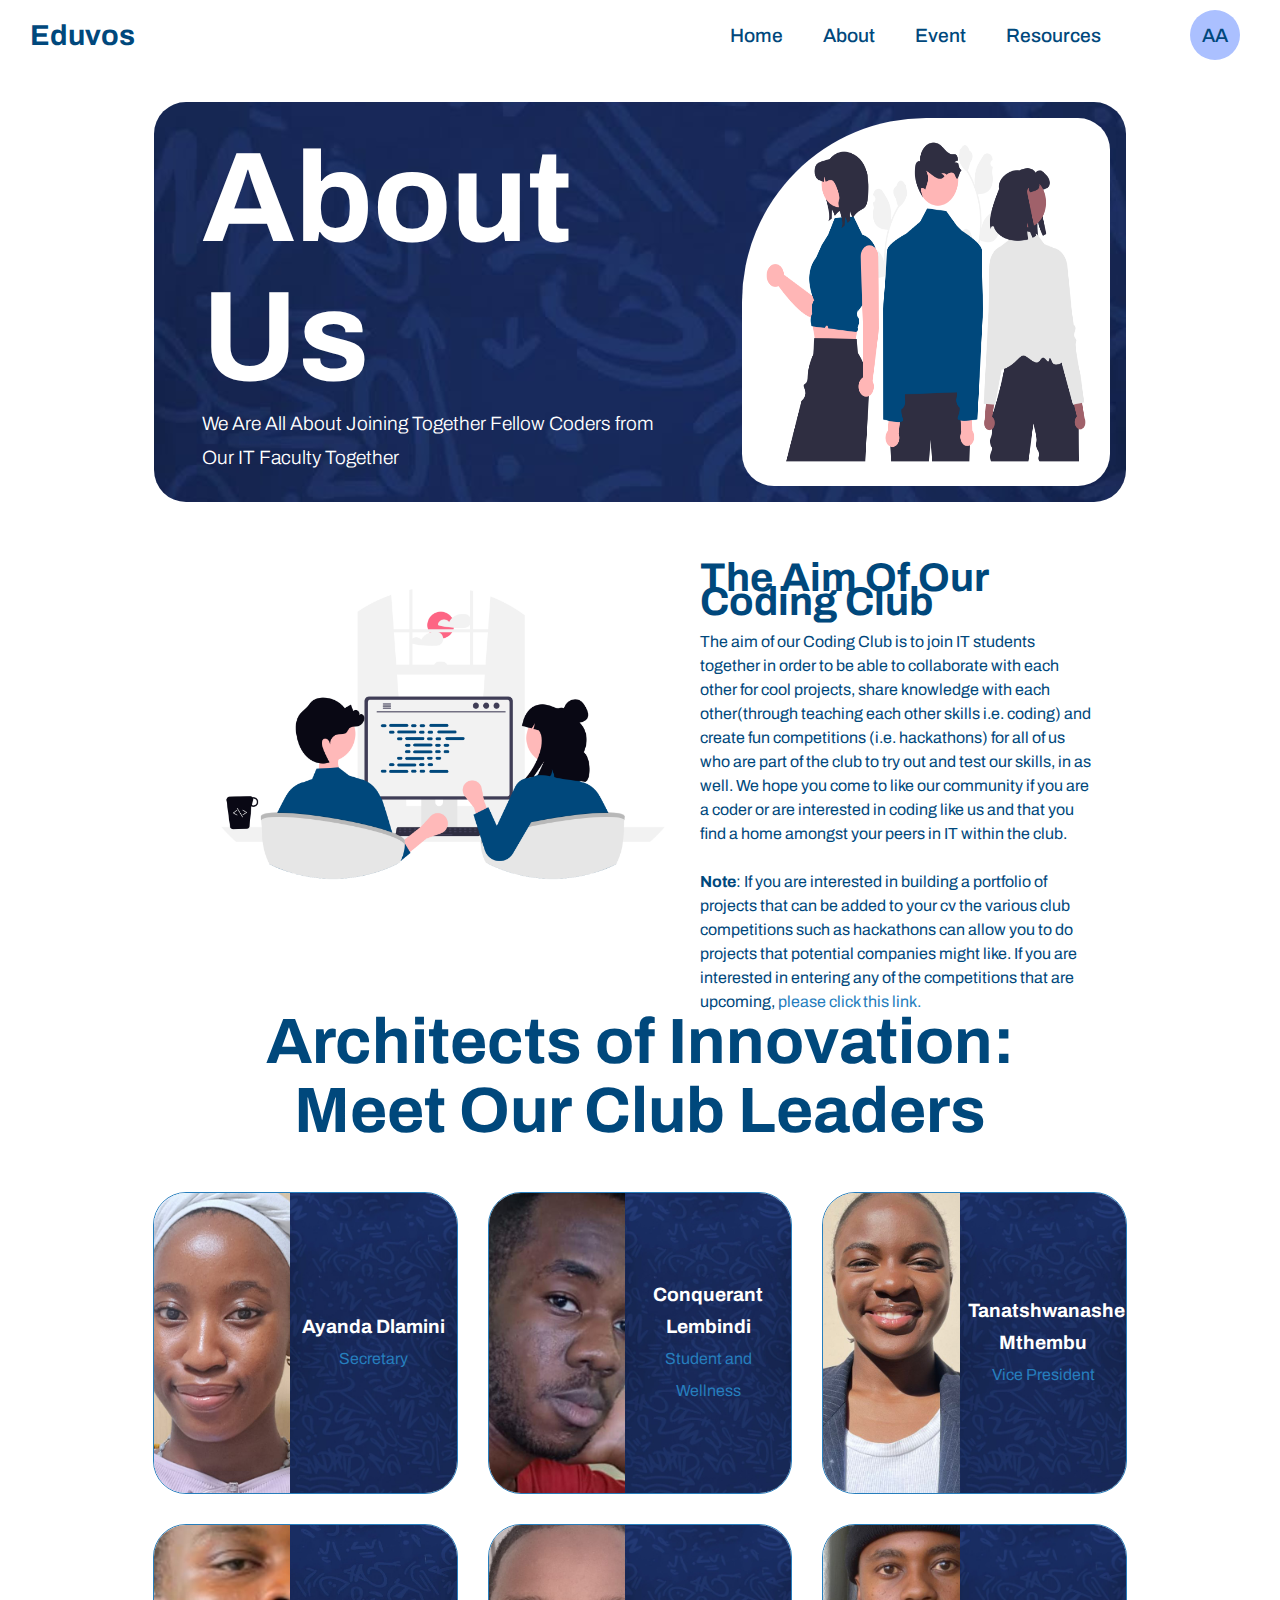
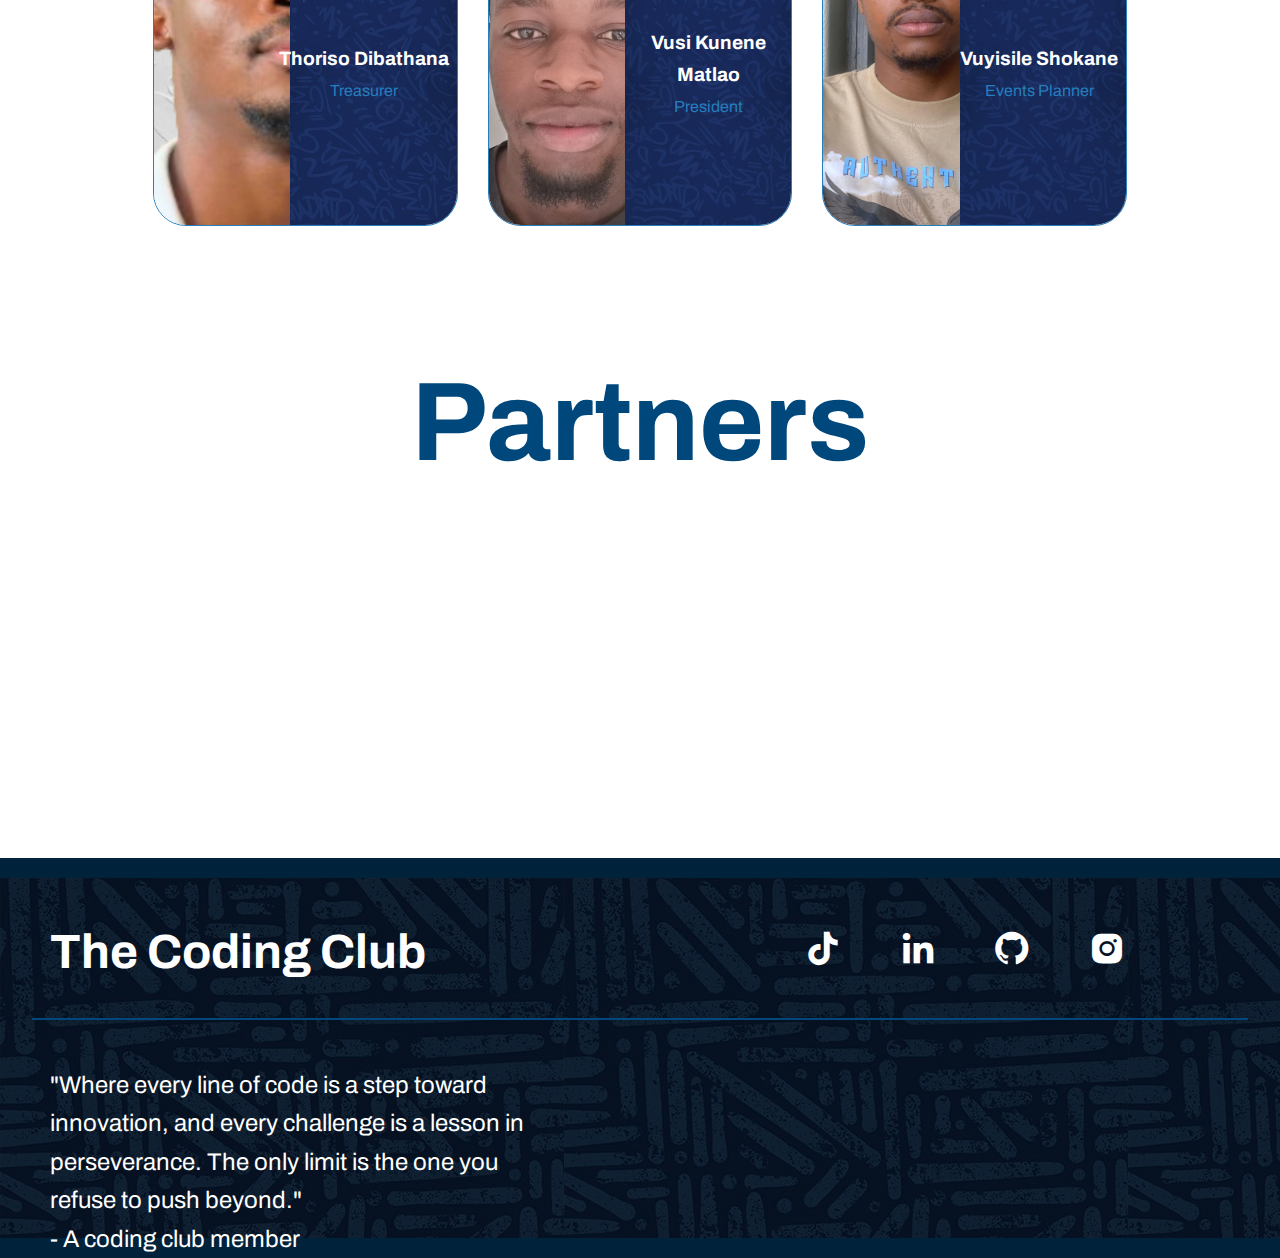
==== commit 82f93e01: "Updated - Resources Page and About Page" ====
--- a/About_Page.html
+++ b/About_Page.html
@@ -60,9 +60,9 @@
         <div class="aim-description-wrapper">
                 <img src="Resources/Images/about-collab.png" alt="image of a group of people coding around a table">
                 <div class="aim-text-container">
-                    <h3>The Aim Of Our Site</h3>
+                    <h3>The Aim Of Our Coding Club</h3>
         
-                <p>The aim of our site is to join IT students together in order to be able to collaborate with each other 
+                <p>The aim of our Coding Club is to join IT students together in order to be able to collaborate with each other 
                     for cool projects, share knowledge with each other(through teaching each other skills i.e. coding) and
                     create fun competitions (i.e. hackathons) for all of us who are part of the club to try out and test our skills,
                     in as well. We hope you come to like our community if you are a coder or are interested in coding like us
@@ -80,7 +80,7 @@
         </div>
     
         <div class="leaders-display-section">
-            <h2>Architects of Innovation: <br> Meet Our Club Leaders</h2>
+            <h2>Architects of Innovation: <br>Meet Our Club Leaders</h2>
     <!-- Please edit the structure of the following images below into rows and columns so that it looks tidier-->
            <div class="leaders-grid-wrapper">
                 <div class="club-member">
--- a/Styles/About_Page.css
+++ b/Styles/About_Page.css
@@ -7,7 +7,7 @@
 
 :root{
     --carousel-width: 300px;
-    --carousel-height: 300px;
+    --carousel-height: 200px;
     --partners-quantity: 8;
 }
 
@@ -37,6 +37,9 @@
     justify-content: space-between;
     align-items: center;
     background-color: var(--primary-color);
+    background-image: url(/Resources/Images/3Image.jpeg);
+    background-position: center;
+    background-size: cover;
     color: #fff;
     border-radius: 2rem;
     padding: 1rem;
@@ -80,7 +83,7 @@
 }
 
 .aim-text-container h3{
-    font-size: 2rem;
+    font-size: 2.5rem;
     margin-bottom: 1rem;
 }
 .leaders-grid-wrapper{
@@ -119,19 +122,19 @@
     border-radius: 2rem;
 }
 
-.club-member:nth-child(3) .leader-image-container{
+.club-member:nth-child(3) .leader-image-container, .club-member:nth-child(2) .leader-image-container,  .club-member:nth-child(5) .club-member-info{
     width: 45%;
 }
 
-.club-member:nth-child(3) .club-member-info{
+.club-member:nth-child(3) .club-member-info, .club-member:nth-child(2) .club-member-info,  .club-member:nth-child(5) .club-member-info{
     max-width: 55%;
-    padding: 0;
+    padding: 0.5rem;
 }
 
 .leader-image-container{
     overflow: hidden;
     position: absolute;
-    width: 50%;
+    width: 45%;
     height: 100%;
     top: 0;
     left: 0;
@@ -142,7 +145,9 @@
 
 .club-member-info{
     position: absolute;
-    max-width: 50%;
+    display: flex;
+    flex: 1;
+    min-width: 55%;
     height: 100%;
     top: 0;
     right: 0;
@@ -155,27 +160,18 @@
     line-height: 2rem;
     text-align: center;
     text-wrap: wrap;
-    background-image: url(/Resources/Images/about-doodle.png);
+    background-image: url(/Resources/Images/3Image.jpeg);
     background-position: center;
     background-size: cover;
-    background-blend-mode: lighten;
-}
-
-.club-member-info::before{
-    position: absolute;
-    content: "";
-    inset: 0;
-    background-color: #fff;
-    opacity: 0.9;
-    z-index: 1;
 }
 
 .club-member-name{
-    color: var(--primary-color);
+    color: #fff;
     font-weight: 700;
     font-size: larger;
     width: 100%;
     z-index: 5;
+    text-wrap: wrap;
 }
 
 .role{
@@ -189,14 +185,16 @@
 } 
 
 .partners-section{
-    width: 100%;
-    height: min-content;
+    width: 400p;
+    height: 400px;
     margin: 6rem 0;
-
     overflow: hidden; 
     /* Lee: I added overflow hidden to stop view width inconsistencies*/
-    outline: 1px solid rgb(0, 8, 255);
-}
+    /* outline: 1px solid rgb(0, 8, 255); */
+}
+
+
+/* ---------------------------Tutorial from Youtube: luna Dev--------------------------- */
 
 .carousel{
     width: 100%;
@@ -214,8 +212,7 @@
     width: 100%;
     min-width: calc(var(--carousel-width) * var(--partners-quantity));
     position: relative;
-    outline: solid 1px rgb(0, 255, 30);
-
+    /* outline: solid 1px rgb(0, 255, 30); */
 }
 
 .carousel:hover .carousel-slide{
@@ -230,17 +227,28 @@
     left: 100%;
     animation: autoRun 20s linear infinite;
     animation-delay: calc((20s / var(--partners-quantity)) * (var(--position) - 1));
+    display: flex;
+    justify-content: center;
+    align-items: center;
 }
 
 .carousel .carousel-container .carousel-slide img{
     width: 100%;
-}
-
+    object-fit: fill;
+}
+/* -------------------------------------------------------------------------------------------- */
 
 .partners-title{
     font-size: 7rem;
     text-align: center;
-}
+    margin-bottom: 3rem;
+}
+
+.club-leaders{
+    color: var(--secondary-color);
+}
+
+
 @keyframes autoRun{
     from{
         left: 100%;
@@ -300,4 +308,5 @@
         flex-direction: column;
     }
 
-}+}
+
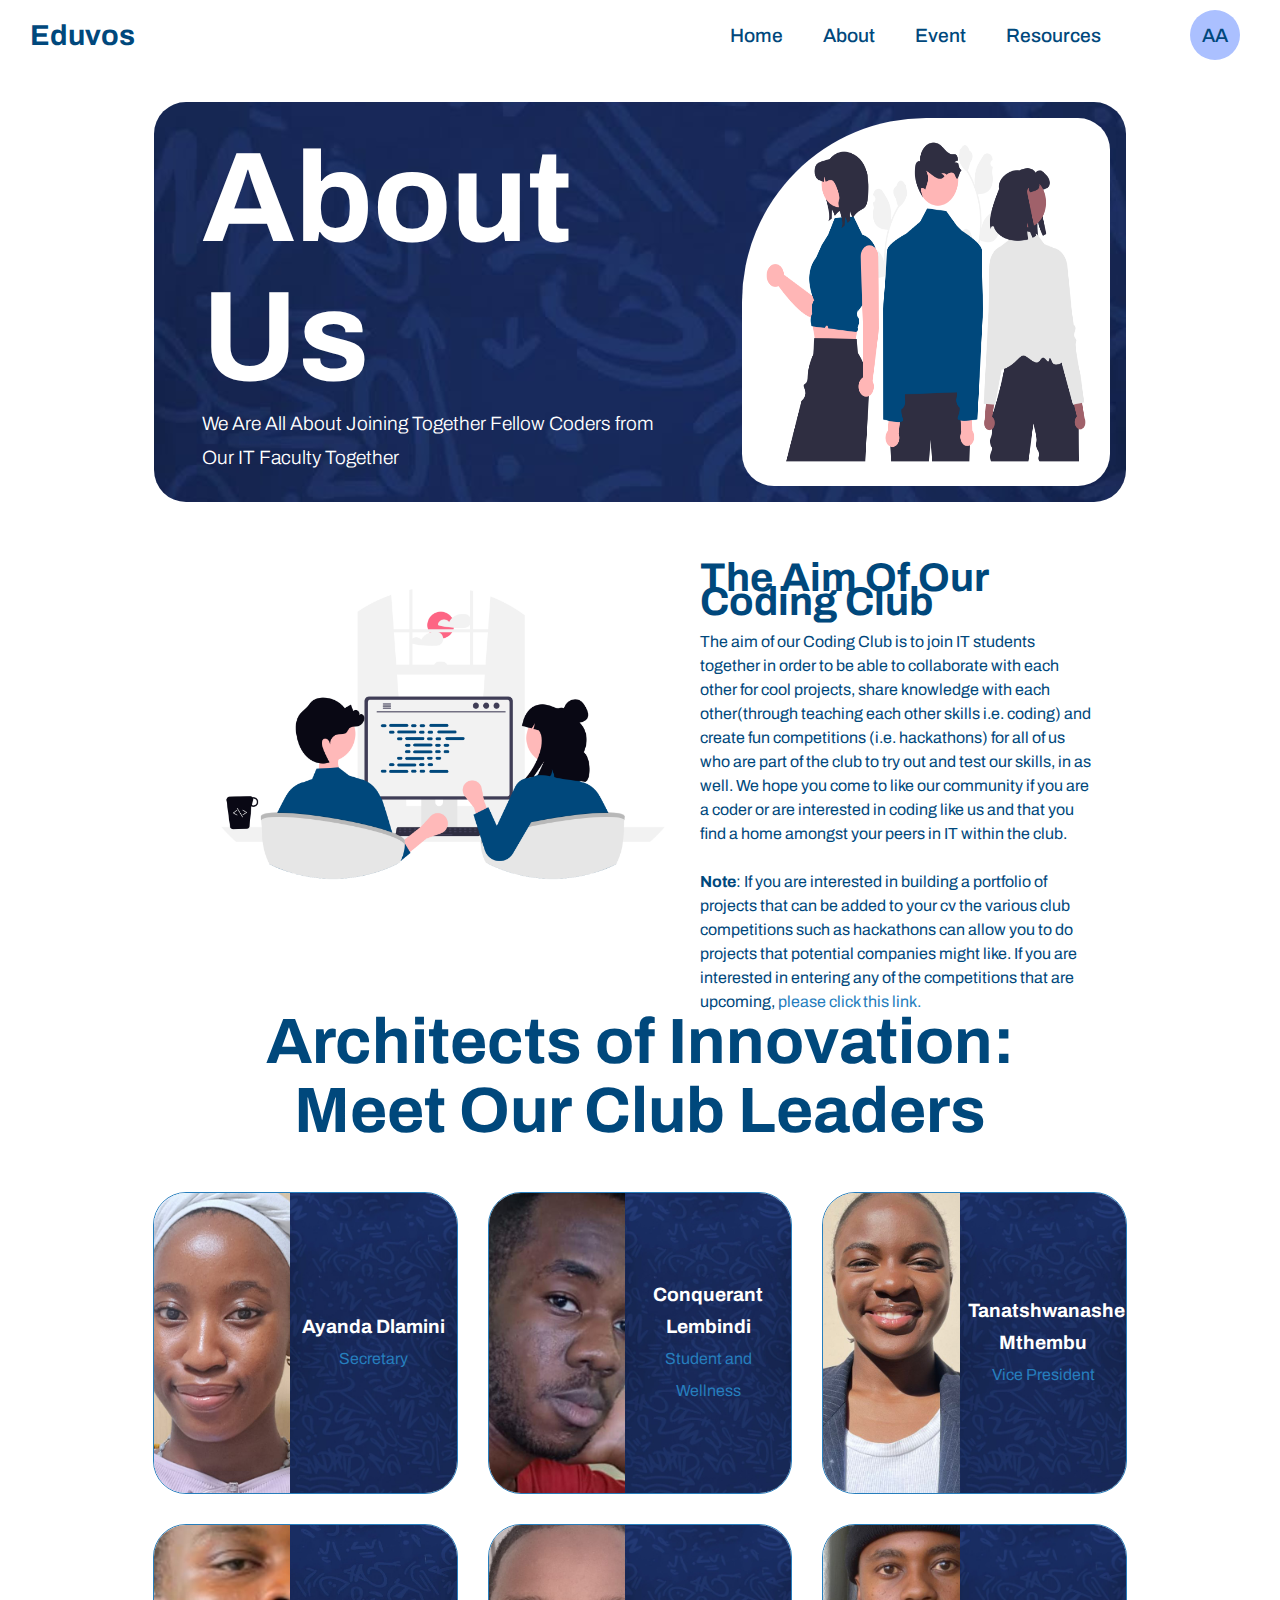
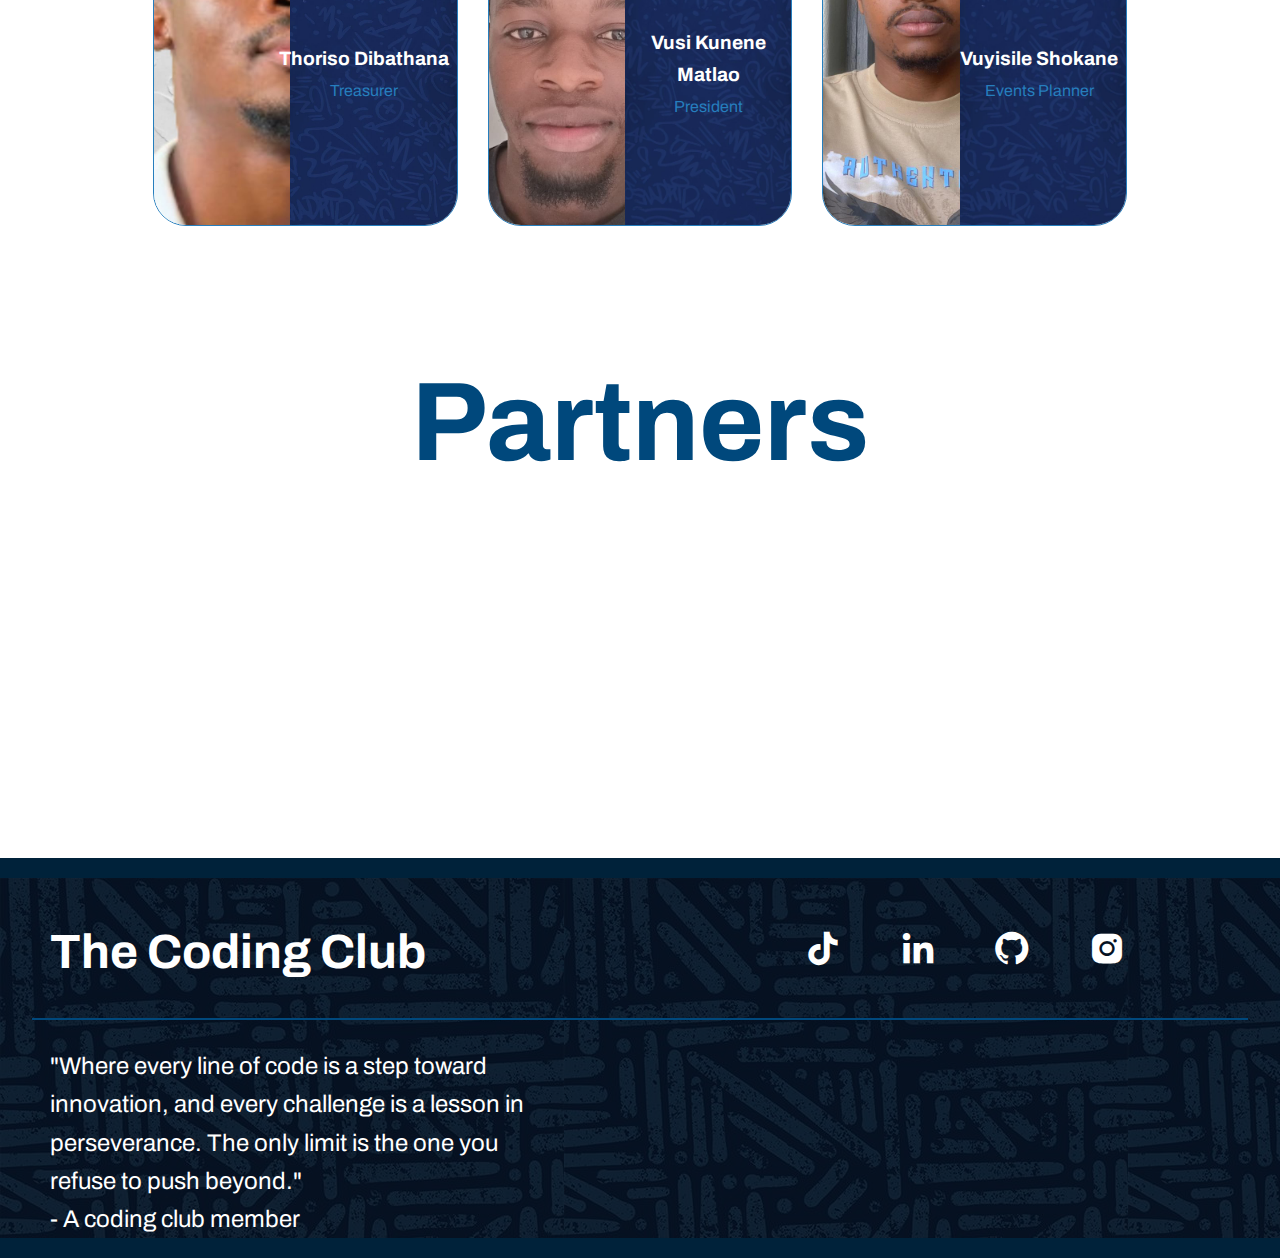
==== commit ba764ea1: "Update - User Profile Edits" ====
--- a/About_Page.html
+++ b/About_Page.html
@@ -45,6 +45,15 @@
                     </ul>
     
                     <div class="userProfile">AA</div>
+                    <div class="overlay">
+                        <i class='bx bx-x'></i>
+    
+                        <div class="userInfo">
+                            <h3>Edit Profile</h3>
+                            <input type="text" class="userName" id="userName">
+                            <button id="SaveChanges">Save Changes</button>
+                        </div>
+                    </div>
                 </div>
             </nav>
         </header>
--- a/Styles/Global.css
+++ b/Styles/Global.css
@@ -187,6 +187,100 @@
     animation-delay: 0s;
 }
 
+/* ------------------------------------------------------ */
+/* User Account */
+.userProfile:hover{
+    background: var(--primary-color);
+    color: var(--tertiary-color);
+    cursor: pointer;
+}
+
+.overlay{
+    position: fixed;
+    height: 95dvh;
+    width: 95dvw;
+    top: 50%;
+    left: 50%;
+
+    display: none;
+    align-items: center;
+    justify-content: center;
+    backdrop-filter: blur(10px);
+
+    background: #000000a0;
+    transform: translate(-50%,-50%);
+    border-radius: 10px;
+    z-index: 2;
+}
+
+.overlay i{
+    position: absolute;
+    top: 2%;
+    right: 1%;
+
+    height: 40px;
+    width: 40px;
+    border-radius: 50%;
+    background: var(--primary-color);
+    color: var(--mid-secondary-color);
+    font-size: 2em;
+
+    text-align: center;
+    align-content: center;
+}
+
+.overlay i:hover{
+    background: var(--primary-color-dark);
+    color: var(--tertiary-color);
+    cursor: pointer;
+}
+
+.userInfo{
+    position: relative;
+    height: min-content;
+    width: 300px;
+    background: var(--primary-color-dark);
+    display: flex;
+    align-items: center;
+    flex-direction: column;
+    border: groove var(--primary-color) 12px;
+    gap: 20px;
+    padding: 30px;
+}
+
+
+.userInfo h3{
+    color: white;
+}
+
+.userInfo input{
+    height: 50px;
+    width: 100%;
+    border: none;
+    background: var(--primary-color);
+    border-radius: 2px;
+    color: white;
+    font-size: 1.7em;
+    padding: 0 16px;
+}
+
+.userInfo button{
+    height: 50px;
+    padding: 20px;
+
+    display: flex;
+    align-items: center;
+    text-align: center;
+    border: none;
+    background: var(--secondary-color);
+    color: white;
+    border-radius: 5px;
+
+    font-size: 1.25em;
+}
+/* ------------------------------------------------------ */
+
+
 footer{
     position: relative;
     width: 100%;
@@ -251,6 +345,8 @@
 }
 
 footer p{
+    position: relative;
+    top: -10%;
     width: 80%;
     line-height: 1.6em;
     margin-left: 50px;
